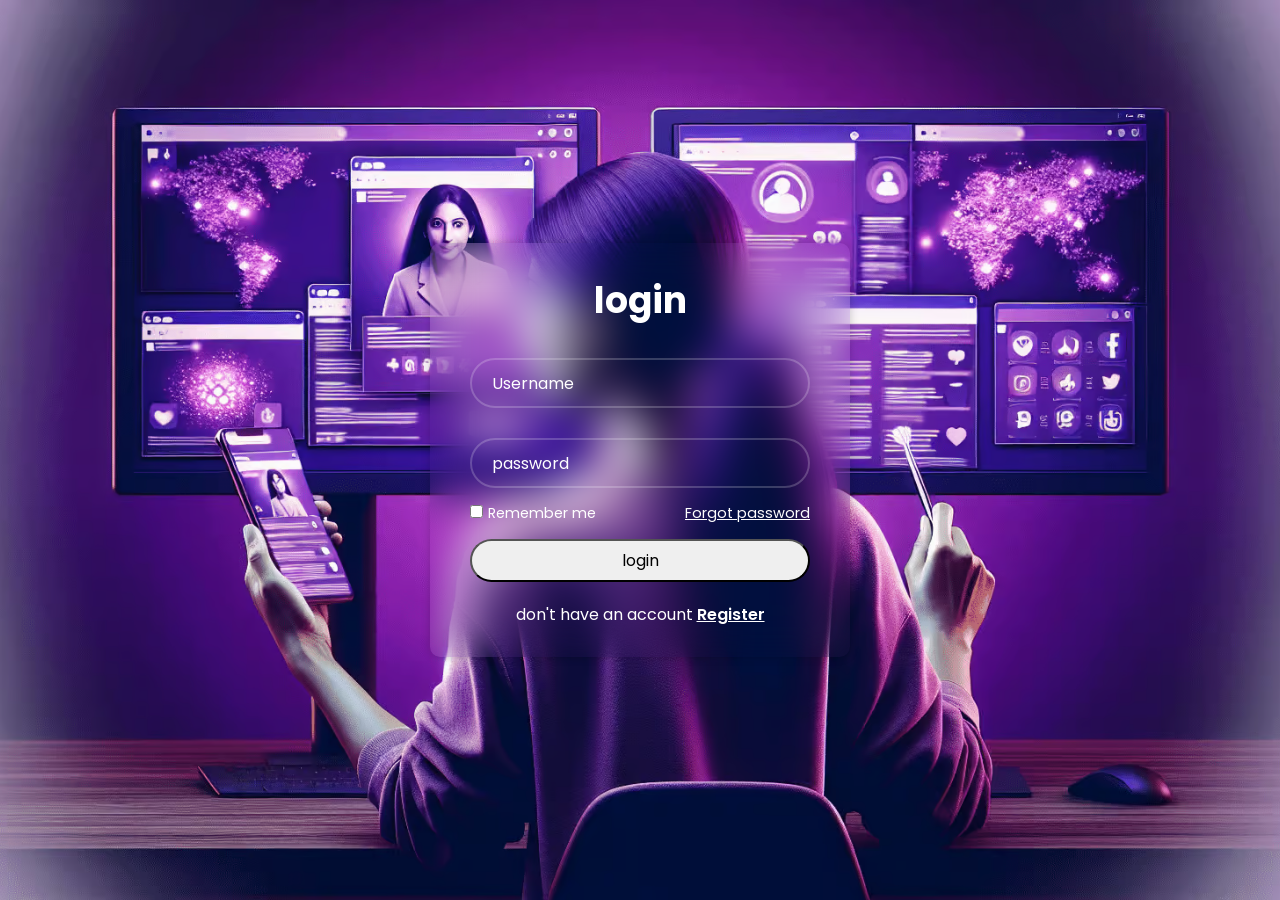
==== form.html @ aab617fd "neew" ====
<!DOCTYPE html>
<html lang="en">
<head>
    <meta charset="UTF-8">
    <meta name="viewport" content="width=device-width, initial-scale=1.0">
    <link rel="stylesheet" href="/form.css">
    <title>form  login and password </title>
</head>
<body>
    <div class="wrapper">
        <form action="">
        <h1>login</h1>
        <div class="input-box">
    <input type="text" placeholder="Username" required>
    </div>
    <div class="input-box">
    <input type="text" placeholder="password" required>
    </div>
    <div class="remember">
    <label for=""><input type="checkbox" name="" id="">Remember me</label>
    <a href="#">Forgot password</a>
    </div>
    <button  type="submit"  class="btn">login</button>
    <div class="register-link">
        <p>don't have an account
        <a href="#">Register</a>
        </p>
    </div>
    </form>
    </div>
</body>
</html>
---- form.css ----
@import url('https://fonts.googleapis.com/css2?family=Poppins:ital,wght@0,100;0,200;0,300;0,400;0,500;0,600;0,700;0,800;0,900;1,100;1,200;1,300;1,400;1,500;1,600;1,700;1,800;1,900&family=Roboto:ital,wght@0,100..900;1,100..900&display=swap');

*{
margin: 0;
padding: 0;
box-sizing: border-box;
font-family: "Poppins", sans-serif;
}

body{
    display: flex;
    justify-content: center;
    align-items: center;
    min-height: 100vh;
    background-image: url(/практика/how-community-managers-can-seamlessly-integrate-social-media-into-community-platforms-1.avif);
    background-repeat: no-repeat;
    background-size: cover;
    background-position: center;
}

.wrapper{
    width: 420px;
    background: transparent;
    backdrop-filter:blur(20px);
    box-shadow: 0 0 10px rgb(0,0, 0, .2 );
    color: #fff;
    border-radius: 10px;
    padding: 30px 40px;

}
.wrapper h1{
    font-size: 36px;
    text-align: center;
}

.wrapper .input-box{
    width: 100%;
    height: 50px;
    margin: 30px 0;
}

.input-box input{
    width: 100%;
    height: 100%;
    background: transparent;
    border: none;
    outline: none;
    border: 2px solid rgb(255,  255, 255, .2);
    border-radius: 40px;
    font-size: 16px;
    color: #fff;
    padding: 20px 45px 20px 20px;
}

.input-box input::placeholder{
    color: #fff;
}

.wrapper .remember{
    display: flex;
    justify-content: space-between;
    font-size: 14.5px;
    margin: -15px 0 15px;
}

.remember label input{
    accent-color: #fff;
    margin-right: 5px;
}

.remember a{
    color: #fff;
    
}

.remember a:hover{
    color: cornflowerblue;
}

.wrapper .btn{
    width: 100%;
    height: 43px;
    outline: none;
    border-radius:40px ;
    cursor: pointer;
    font-size: 16px;
    font-weight: 600px;
}

.wrapper .register-link{
    font-size: 16px;
    text-align: center;
    margin-top: 20px ;
}
.register-link p a {
color: #fff;
font-weight: 600
}

.register-link p a:hover{
    color: green;
}
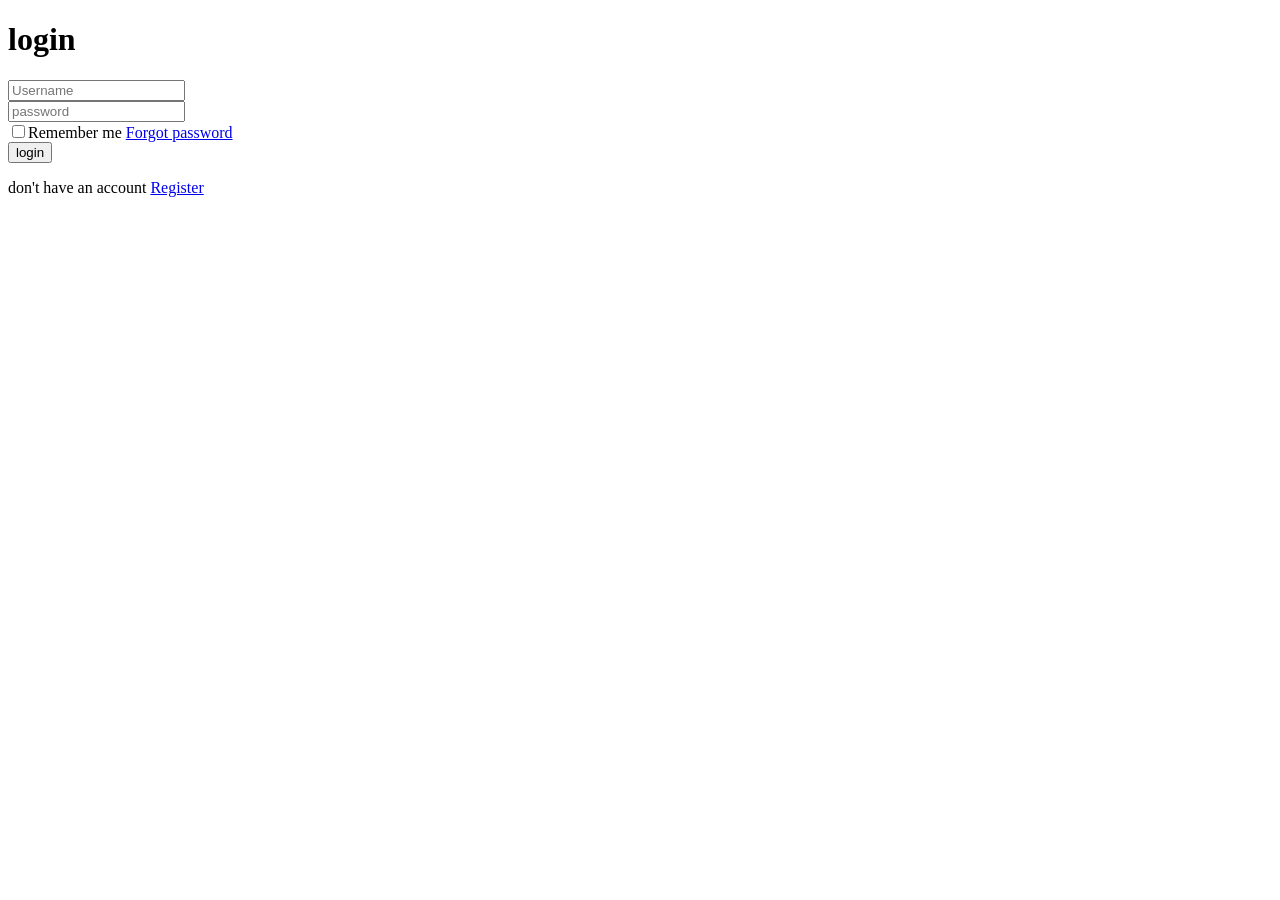
==== commit 77992c39: "Add files via upload" ====
--- a/form.html
+++ b/form.html
@@ -1,32 +1,32 @@
-<!DOCTYPE html>
-<html lang="en">
-<head>
-    <meta charset="UTF-8">
-    <meta name="viewport" content="width=device-width, initial-scale=1.0">
-    <link rel="stylesheet" href="/form.css">
-    <title>form  login and password </title>
-</head>
-<body>
-    <div class="wrapper">
-        <form action="">
-        <h1>login</h1>
-        <div class="input-box">
-    <input type="text" placeholder="Username" required>
-    </div>
-    <div class="input-box">
-    <input type="text" placeholder="password" required>
-    </div>
-    <div class="remember">
-    <label for=""><input type="checkbox" name="" id="">Remember me</label>
-    <a href="#">Forgot password</a>
-    </div>
-    <button  type="submit"  class="btn">login</button>
-    <div class="register-link">
-        <p>don't have an account
-        <a href="#">Register</a>
-        </p>
-    </div>
-    </form>
-    </div>
-</body>
+<!DOCTYPE html>
+<html lang="en">
+<head>
+    <meta charset="UTF-8">
+    <meta name="viewport" content="width=device-width, initial-scale=1.0">
+    <link rel="stylesheet" href="/work-html-css/form.css">
+    <title>form  login and password </title>
+</head>
+<body>
+    <div class="wrapper">
+        <form action="">
+        <h1>login</h1>
+        <div class="input-box">
+    <input type="text" placeholder="Username" required>
+    </div>
+    <div class="input-box">
+    <input type="text" placeholder="password" required>
+    </div>
+    <div class="remember">
+    <label for=""><input type="checkbox" name="" id="">Remember me</label>
+    <a href="#">Forgot password</a>
+    </div>
+    <button  type="submit"  class="btn">login</button>
+    <div class="register-link">
+        <p>don't have an account
+        <a href="#">Register</a>
+        </p>
+    </div>
+    </form>
+    </div>
+</body>
 </html>
